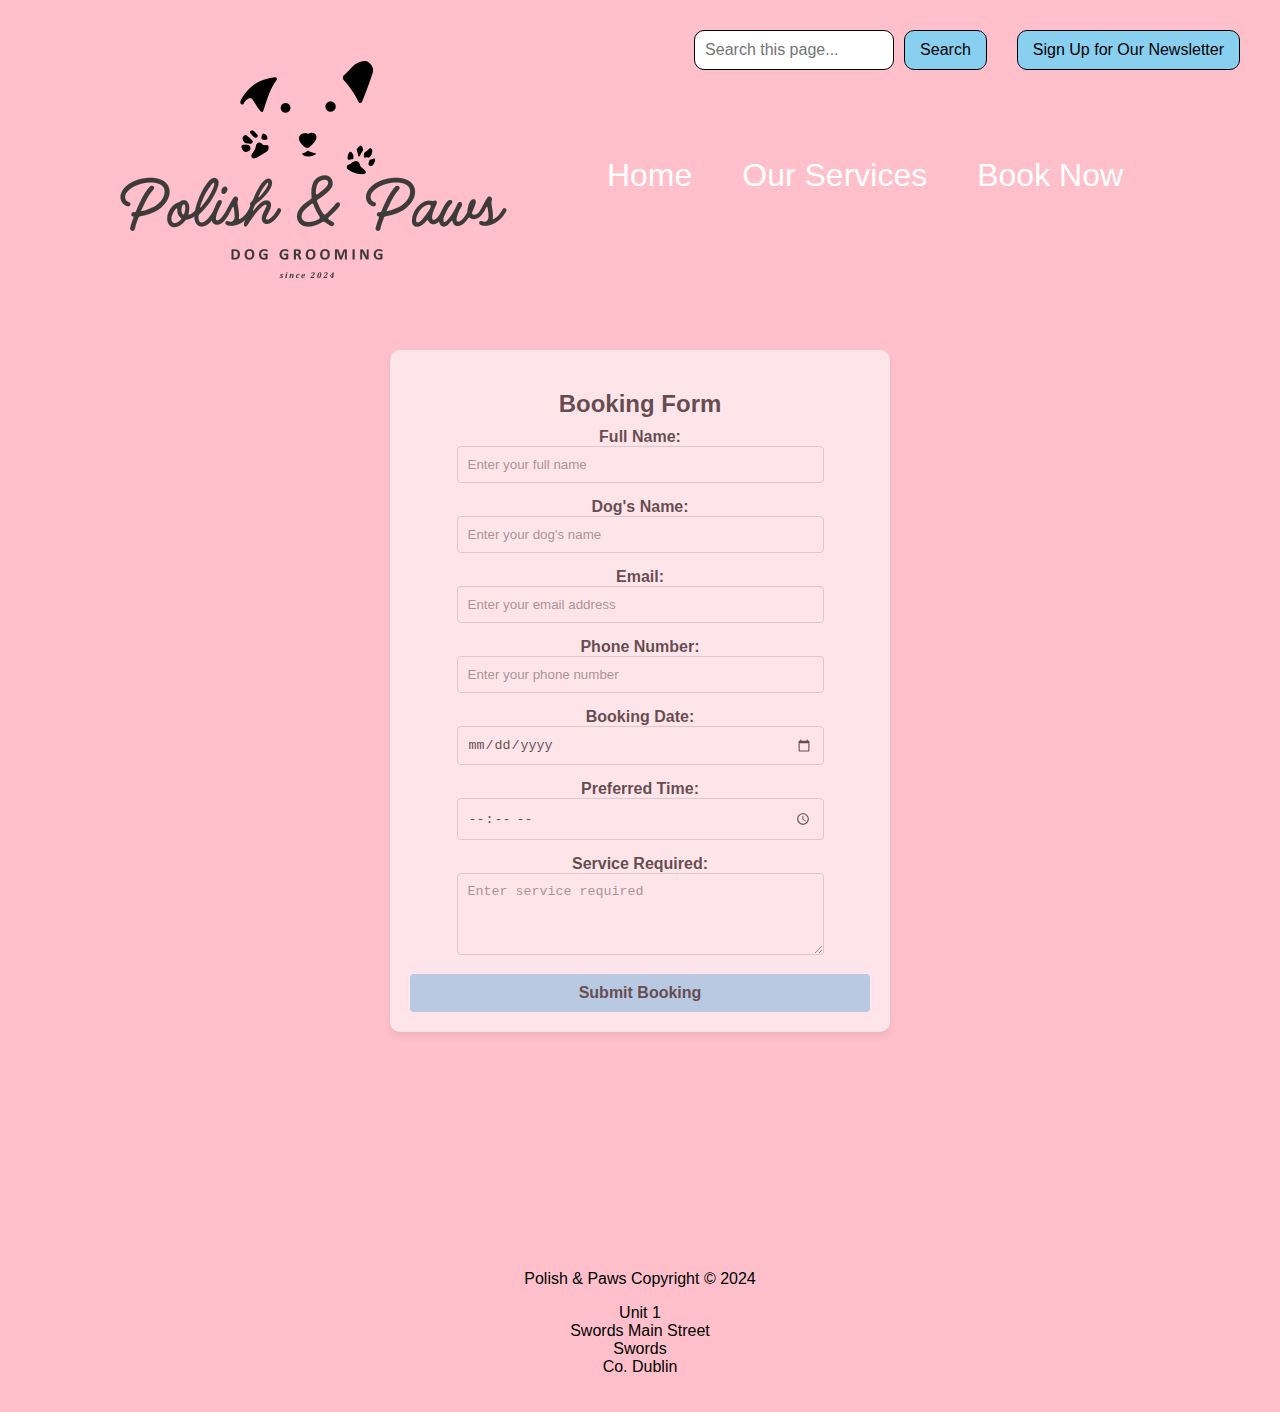
==== bookingpage/index.html @ 96cdd24d "Booking page CSS updates fix" ====
<!DOCTYPE html>
<html lang="en">
<head>
<title>Polish and Paws Dog Grooming</title>
<meta charset="utf-8" meta name="viewport" content="width=device-width, initial-scale=1.0">
<link href="../CSS/bookingpage.css" rel="stylesheet" type="text/css">
</head>
<body>
  <div id="container">
    <header>
    <div class="top-bar">
    <div class="search-container">
                <input type="text" id="search-bar" placeholder="Search this page...">
                <button type="button" id="search-button">Search</button>
                <div id="message" class="message"></div>
                <div class="newsletter-container">
                  <button type="button" class="newsletter-toggle" id="newsletter-toggle">Sign Up for Our Newsletter</button>
                  <div id="newsletter-dropdown" class="newsletter-dropdown">
                    <div id="newslettermessage" class="newslettermessage"></div>
                    <form id="newsletter-form">
                      <input type="email" id="email" placeholder="Enter your email" required>
                      <button type="submit">Sign Up</button>
                    </form>
                  </div>
                </div>
              </div>
    </div>
            <div class="main-header">
              <img src="../images/company-logo.webp" width="500" height="250" alt="Company Logo" class="desktop-logo">
              <img src="../images/company-logo.webp" width="300" height="150" alt="Company Logo" class="mobiletablet-logo">
              <nav>
                <a href="../index.html">Home</a>
                <a href="../servicespage/index.html">Our Services</a>
                <a href="#">Book Now</a>
              </nav>
            </div>
          </header>
    <main>
        <form id="booking-form" action="#" method="POST">
        <h2>Booking Form</h2>
        <div class="form-group">
            <label for="name">Full Name:</label>
            <input type="text" id="full-name" name="name" placeholder="Enter your full name" required>
        </div>
        <div class="form-group">
            <label for="name">Dog's Name:</label>
            <input type="text" id="dogs-name" name="dog-name" placeholder="Enter your dog's name" required>
        </div>
        <div class="form-group">
            <label for="email">Email:</label>
            <input type="email" id="email-field" name="email" placeholder="Enter your email address" required>
        </div>
        <div class="form-group">
            <label for="phone">Phone Number:</label>
            <input type="tel" id="phone-field" name="phone" placeholder="Enter your phone number" required>
        </div>
        <div class="form-group">
            <label for="date">Booking Date:</label>
            <input type="date" id="date-field" name="date" required>
        </div>
        <div class="form-group">
            <label for="time">Preferred Time:</label>
            <input type="time" id="time-field" name="time" required>
        </div>
        <div class="form-group">
            <label for="message">Service Required:</label>
            <textarea id="your-message" name="message" rows="4" placeholder="Enter service required"></textarea>
        </div>
        <button type="submit" class="btn">Submit Booking</button>
    </form>
    </main>

 <footer>
    Polish &amp; Paws Copyright &copy; 2024<br>
      <p>Unit 1<br>
         Swords Main Street<br>
         Swords<br>
         Co. Dublin</p>
</footer>
</div>
<script src="../Javascript/bookingpagescript.js"></script>
</body>
</html>
---- CSS/bookingpage.css ----
body, html{
  margin: 0;
  background-color: pink;
}
.desktop-logo{
  display: inline;
}
.mobiletablet-logo{
  display: none;
}

header{
display: flex;
flex-direction: column;
width: 100%;
box-sizing: border-box;
}

.top-bar{
display: flex;
justify-content: flex-end;
align-items: center;
padding: 10px 20px;
background-color: pink;
width: 100%;
gap: 20px;
box-sizing: border-box;
}

.search-container{
display: flex;
align-items: center;
gap: 10px;
}

#search-bar{
width: 200px;
max-width: 200px;
padding: 10px;
font-size: 16px;
border: 1px solid black;
border-radius: 10px;
overflow-x: hidden;
box-sizing: border-box;
}

.highlight {
  background-color: yellow;
  font-weight: bold;
  padding: 0 2px;
}

#message {
  display: none;
  color: red;
  background-color: white; opacity: 60%;
  font-family: sans-serif;
  border: 2px solid #89CFF0;
  border-radius: 10px;
  padding: 5px;
  font-size: 16px;
}

#message.show {
  display: block;
}

button{
padding: 10px 15px;
font-family: sans-serif;
font-size: 16px;
cursor: pointer;
border: 1px solid black;
border-radius: 10px;
background-color: #89CFF0;
}

button:hover{
background-color: white;
}

.main-header{
display: flex;
align-items: center;
justify-content: center;
gap: 50px;
width: 100%;
max-width: 100%;
margin-left: -50px;
margin-right: -50px;
margin-top: -50px;
margin-bottom: 50px;

}

nav{
display: flex;
gap: 50px;
justify-content: center;
}

nav a{
text-decoration: none;
font-family: sans-serif;
font-size: 2em;
color: white;
}

nav a:hover{
color: #89CFF0;
}

.newsletter-container{
text-align: center;
padding: 20px;
background-color: pink;
border-radius: 8px;
width: 50%;
max-width: 400px;
margin: auto;
}

.newsletter-toggle {
  font-size: 16px;
  font-family: sans-serif;
  padding: 10px 15px;
  cursor: pointer;
  border-radius: 10px;
  border: 1px solid black;
  background-color: #89CFF0;
  transition: 0.3s ease;
}

.newsletter-toggle:hover{
background-color: #64a9d1;
}

.newsletter-dropdown{
display: none;
margin-top: 10px;
text-align: center;
transition: max-height 0.3s ease-out;
max-height: 0;
overflow: hidden;
}

.newsletter-dropdown form{
display: flex;
flex-direction: column;
gap: 10px;
align-items: center;
margin-top: 10px;
}

.newsletter-dropdown input{
padding: 10px;
font-size: 16px;
border-radius: 10px;
margin-bottom: 8px; 
background-color: #f9f9f9;
border: 1px solid black;
width: 200px;
font-size: 16px;
border: 1px solid black;
border-radius: 10px;
}

#booking-form {
  font-family: sans-serif;
  background: white; opacity: 60%;
  color: black;
  box-sizing: border-box;
  border-radius: 10px;
  box-shadow: 0 4px 6px rgba(0, 0, 0, 0.1);
  max-width: 500px;
  width: 100%;
  text-align: center;
  padding: 20px;
  margin: auto;

}
#booking-form h2 {
  text-align: center;
  margin-bottom: 10px;
}
.form-group {
  margin-bottom: 15px;
}
.form-group label {
  display: block;
  font-weight: bold;
}
.form-group input,
.form-group select,
.form-group textarea {
  width: 75%;
  padding: 10px;
  border: 1px solid #ccc;
  border-radius: 4px;
}

.btn {
  font-family: sans-serif;
  font-weight: 800;
  display: block;
  width: 100%;
  background-color: #89CFF0;
  color: black;
  padding: 10px;
  border: none;
  border-radius: 4px;
  font-size: 16px;
  cursor: pointer;
  
}
.btn:hover {
  background-color: #218838;
}

footer{
background-color: pink;
font-family: sans-serif;
text-align: center;
margin-bottom: 20px;
padding-top: 20px;
}

aside{
  display: none;
}
#container{ 
display: grid;
grid-template-columns: auto;
grid-template-rows: auto;
}
header{
grid-row: 1 / 2; grid-column: 1 / 4;
}
nav{
grid-row: 3 / 4; grid-column: 1 / 4
}
main{
grid-row: 4 / 5; grid-column: 1 / 4;
min-height: 100vh;
}
aside{
grid-row: 5 / 6; grid-column: 3/ 4;
}
footer{
grid-row: 6 / 7; grid-column: 1 / 4;
}
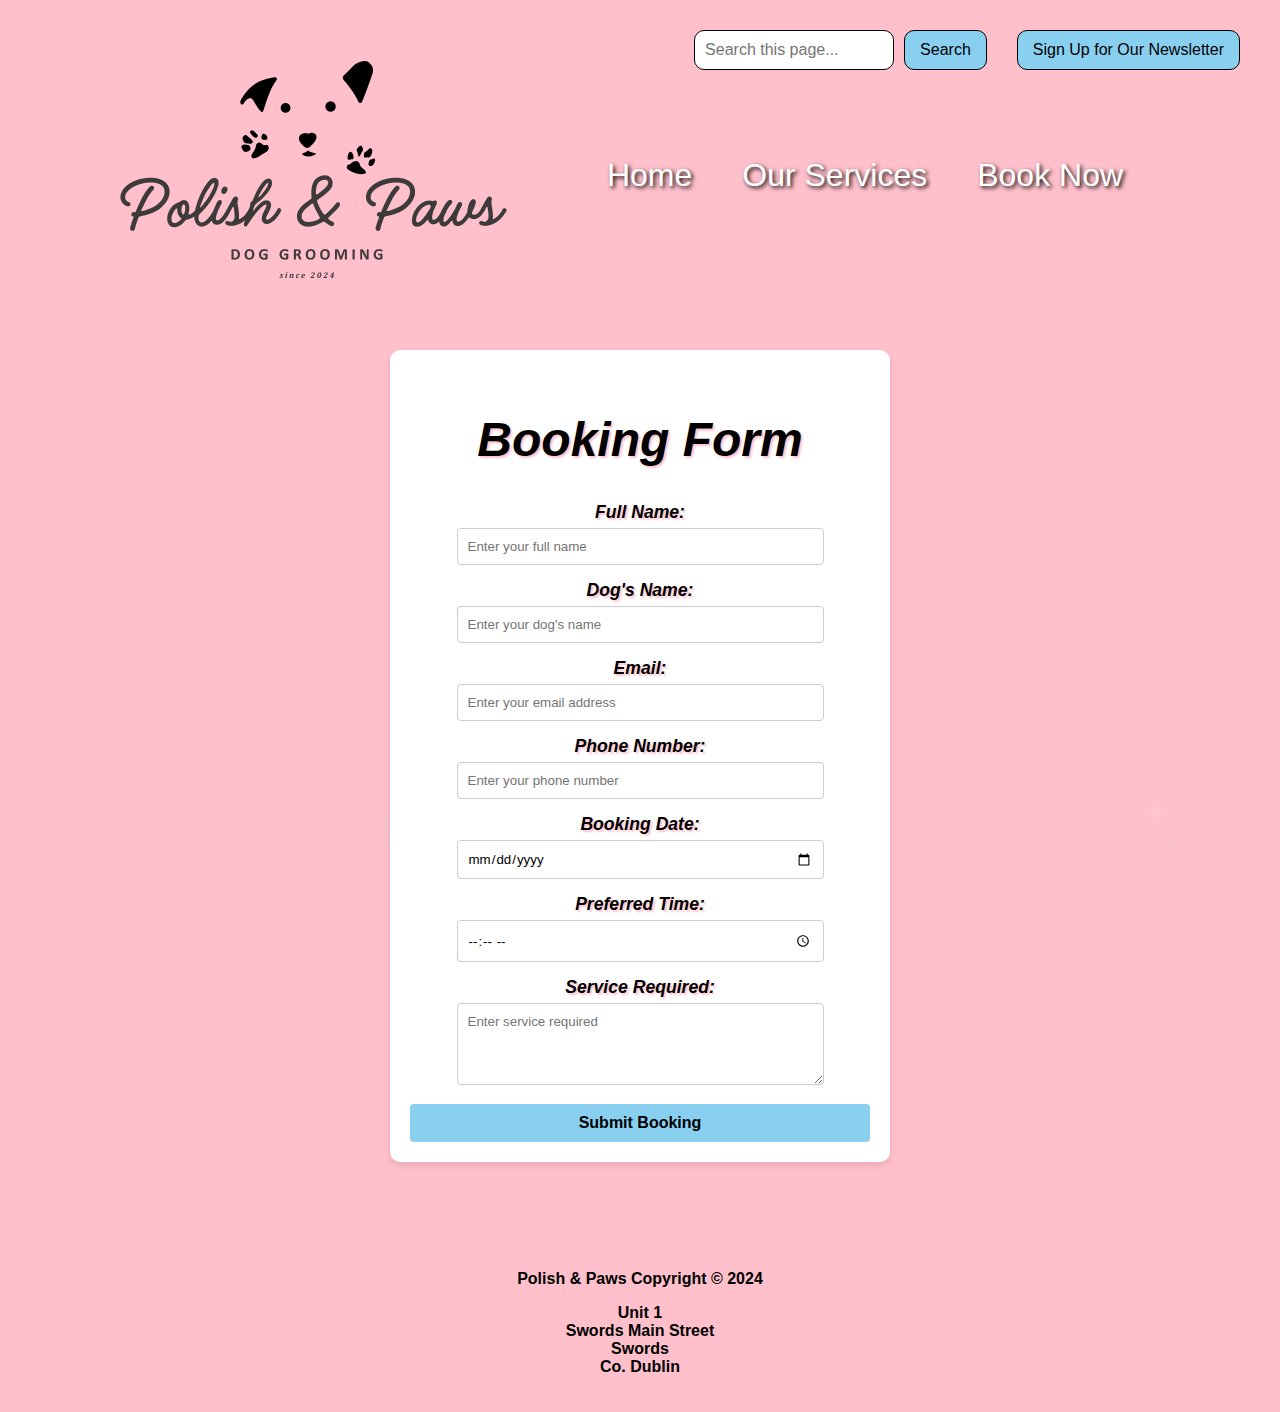
==== commit 95a1188b: "Booking page CSS updates" ====
--- a/bookingpage/index.html
+++ b/bookingpage/index.html
@@ -1,8 +1,12 @@
 <!DOCTYPE html>
 <html lang="en">
 <head>
-<title>Polish and Paws Dog Grooming</title>
-<meta charset="utf-8" meta name="viewport" content="width=device-width, initial-scale=1.0">
+  <title>Polish and Paws Dog Grooming</title>
+  <meta charset="utf-8">
+  <meta name="viewport" content="width=device-width, initial-scale=1.0">
+  <meta name="description" content="Professional family-run dog grooming service for all breeds. Book your appointment today!">
+  <meta name="keywords" content="dog grooming, pet care, dog salon">
+  <meta name="author" content="Polish and Paws Dog Grooming">
 <link href="../CSS/bookingpage.css" rel="stylesheet" type="text/css">
 </head>
 <body>
@@ -37,37 +41,38 @@
           </header>
     <main>
         <form id="booking-form" action="#" method="POST">
-        <h2>Booking Form</h2>
+        <h1>Booking Form</h1>
         <div class="form-group">
-            <label for="name">Full Name:</label>
+            <label for="full-name">Full Name:</label>
             <input type="text" id="full-name" name="name" placeholder="Enter your full name" required>
         </div>
         <div class="form-group">
-            <label for="name">Dog's Name:</label>
+            <label for="dogs-name">Dog's Name:</label>
             <input type="text" id="dogs-name" name="dog-name" placeholder="Enter your dog's name" required>
         </div>
         <div class="form-group">
-            <label for="email">Email:</label>
+            <label for="email-field">Email:</label>
             <input type="email" id="email-field" name="email" placeholder="Enter your email address" required>
         </div>
         <div class="form-group">
-            <label for="phone">Phone Number:</label>
+            <label for="phone-field">Phone Number:</label>
             <input type="tel" id="phone-field" name="phone" placeholder="Enter your phone number" required>
         </div>
         <div class="form-group">
-            <label for="date">Booking Date:</label>
+            <label for="date-field">Booking Date:</label>
             <input type="date" id="date-field" name="date" required>
         </div>
         <div class="form-group">
-            <label for="time">Preferred Time:</label>
+            <label for="time-field">Preferred Time:</label>
             <input type="time" id="time-field" name="time" required>
         </div>
         <div class="form-group">
-            <label for="message">Service Required:</label>
+            <label for="your-message">Service Required:</label>
             <textarea id="your-message" name="message" rows="4" placeholder="Enter service required"></textarea>
         </div>
         <button type="submit" class="btn">Submit Booking</button>
     </form>
+    <section></section>
     </main>
 
  <footer>
--- a/CSS/bookingpage.css
+++ b/CSS/bookingpage.css
@@ -10,6 +10,8 @@
 }
 
 header{
+  position: relative;
+  z-index: 10;
 display: flex;
 flex-direction: column;
 width: 100%;
@@ -80,6 +82,7 @@
 }
 
 .main-header{
+  
 display: flex;
 align-items: center;
 justify-content: center;
@@ -99,11 +102,13 @@
 justify-content: center;
 }
 
-nav a{
-text-decoration: none;
-font-family: sans-serif;
-font-size: 2em;
-color: white;
+nav a {
+  text-decoration: none;
+  font-family: sans-serif;
+  font-size: 2em;
+  color: white;
+  text-shadow: 2px 2px 4px rgba(0, 0, 0);
+  
 }
 
 nav a:hover{
@@ -166,8 +171,10 @@
 }
 
 #booking-form {
-  font-family: sans-serif;
-  background: white; opacity: 60%;
+  position: relative;
+  font-family: sans-serif;
+  background: white;
+  z-index: 10;
   color: black;
   box-sizing: border-box;
   border-radius: 10px;
@@ -179,20 +186,37 @@
   margin: auto;
 
 }
-#booking-form h2 {
+#booking-form h1 {
   text-align: center;
   margin-bottom: 10px;
+  text-align: center;
+  font-family: sans-serif;
+  font-size: 3em;
+  font-style: italic;
+  color: black;
+  padding-top: 10px;
+  padding-bottom: 25px;
+  text-shadow:2px 2px 2px pink;
 }
 .form-group {
   margin-bottom: 15px;
 }
 .form-group label {
   display: block;
+  text-align: center;
+  text-align: center;
+  font-family: sans-serif;
   font-weight: bold;
+  padding-bottom: 5px;
+  font-size: 1.10em;
+  font-style: italic;
+  color: black;
+  text-shadow:2px 2px 2px pink;
 }
 .form-group input,
 .form-group select,
 .form-group textarea {
+  font-family: sans-serif;
   width: 75%;
   padding: 10px;
   border: 1px solid #ccc;
@@ -220,10 +244,47 @@
 footer{
 background-color: pink;
 font-family: sans-serif;
+font-weight: bold;
 text-align: center;
 margin-bottom: 20px;
 padding-top: 20px;
 }
+
+main span{
+  position: absolute;
+  bottom: 50px;
+  border-radius: 50%;
+  pointer-events: none;
+  box-shadow: inset 0 0 10px rgb(137, 207, 240, 1.0);
+  opacity: 0.1;
+  animation: animate 4.75s linear infinite;
+}
+
+main span::before{
+  content: '';
+  position: absolute;
+  width: 100%;
+  height:100%;
+  transform: scale(0.25) translate(-50%, -50%);
+  background: radial-gradient(#fff, transparent);
+  border-radius: 50%;
+}
+
+@keyframes animate{
+  0%{
+    transform: translateY(500%);
+    opacity:1;
+  }
+  
+  90%{
+    opacity: 1;
+  }
+  100%
+  {
+    transform: translateY(-1700%);
+    opacity: 1;
+  }
+  }
 
 aside{
   display: none;
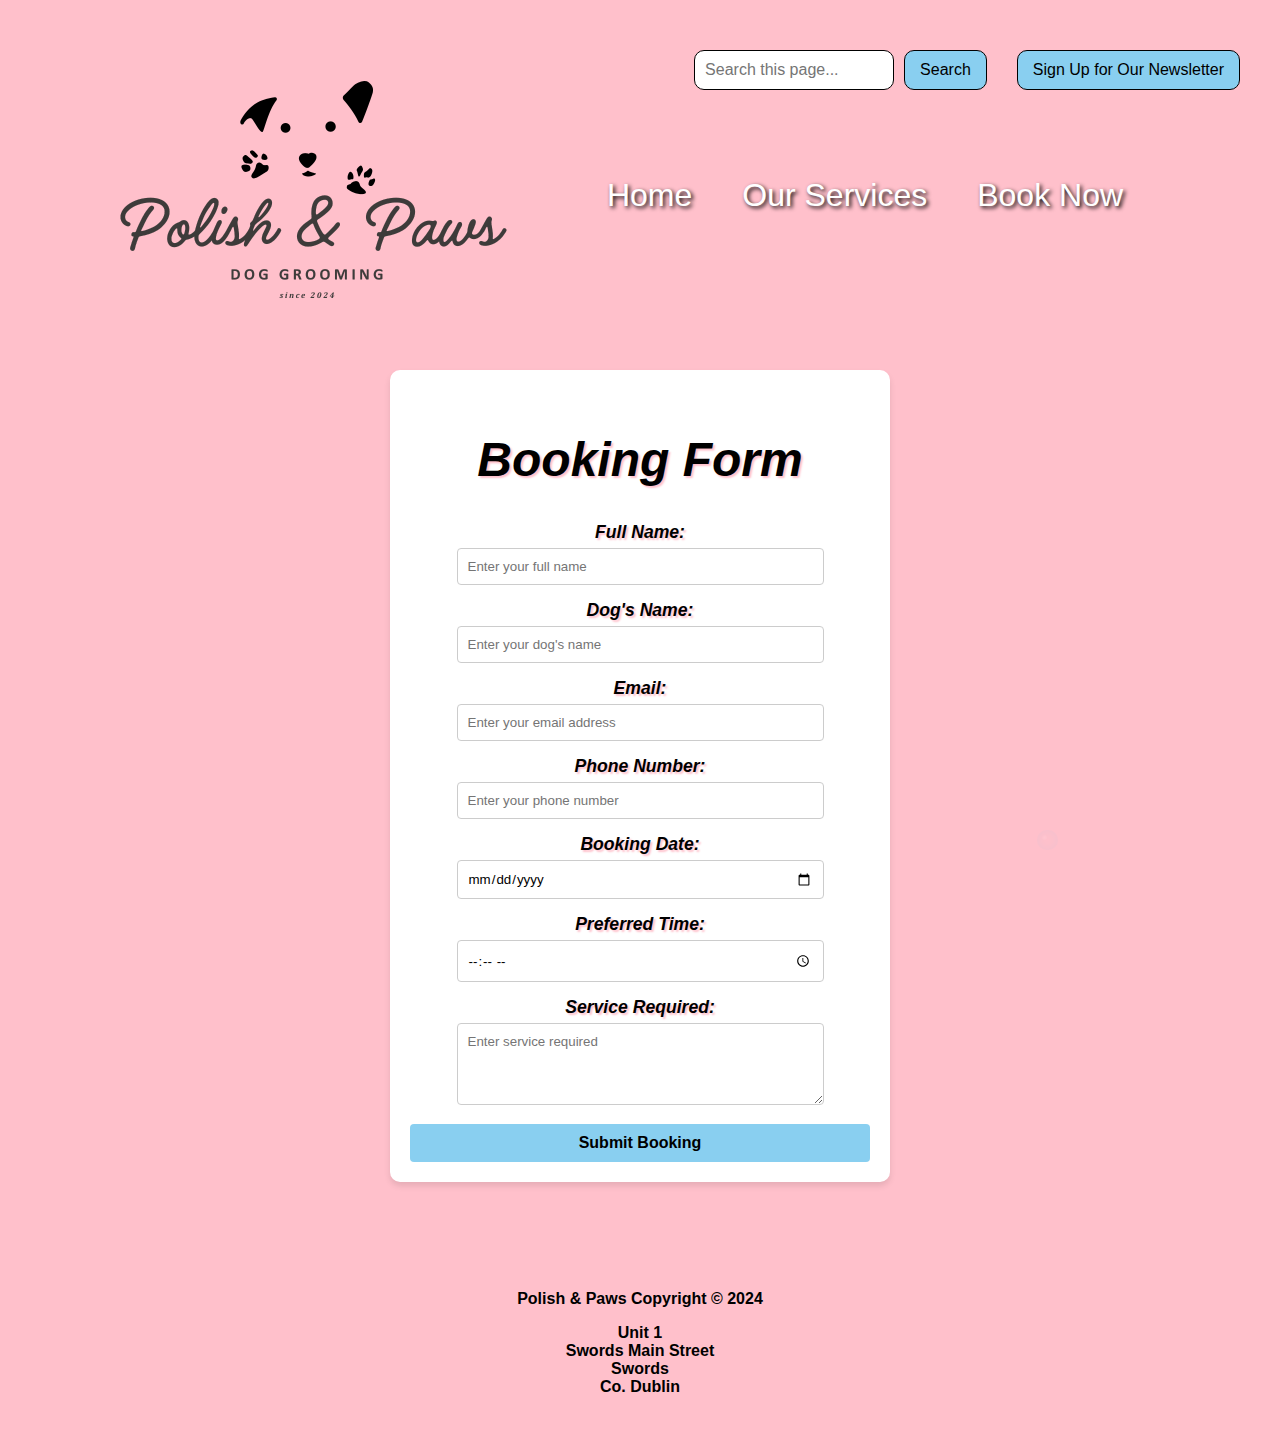
==== commit 7bcf017c: "Booking page CSS updates" ====
--- a/bookingpage/index.html
+++ b/bookingpage/index.html
@@ -31,7 +31,7 @@
     </div>
             <div class="main-header">
               <img src="../images/company-logo.webp" width="500" height="250" alt="Company Logo" class="desktop-logo">
-              <img src="../images/company-logo.webp" width="300" height="150" alt="Company Logo" class="mobiletablet-logo">
+              <img src="../images/company-logo-mobile.webp" width="300" height="150" alt="Company Logo" class="mobiletablet-logo">
               <nav>
                 <a href="../index.html">Home</a>
                 <a href="../servicespage/index.html">Our Services</a>
--- a/CSS/bookingpage.css
+++ b/CSS/bookingpage.css
@@ -1,5 +1,6 @@
 body, html{
   margin: 0;
+  padding: 0;
   background-color: pink;
 }
 .desktop-logo{
@@ -10,12 +11,12 @@
 }
 
 header{
-  position: relative;
-  z-index: 10;
+z-index: 10;
 display: flex;
 flex-direction: column;
 width: 100%;
 box-sizing: border-box;
+padding-top: 20px;
 }
 
 .top-bar{
@@ -31,6 +32,7 @@
 
 .search-container{
 display: flex;
+justify-content: flex-end;
 align-items: center;
 gap: 10px;
 }
@@ -55,7 +57,7 @@
 #message {
   display: none;
   color: red;
-  background-color: white; opacity: 60%;
+  background-color: white;
   font-family: sans-serif;
   border: 2px solid #89CFF0;
   border-radius: 10px;
@@ -82,7 +84,6 @@
 }
 
 .main-header{
-  
 display: flex;
 align-items: center;
 justify-content: center;
@@ -93,7 +94,6 @@
 margin-right: -50px;
 margin-top: -50px;
 margin-bottom: 50px;
-
 }
 
 nav{
@@ -184,8 +184,8 @@
   text-align: center;
   padding: 20px;
   margin: auto;
-
-}
+}
+
 #booking-form h1 {
   text-align: center;
   margin-bottom: 10px;
@@ -250,7 +250,7 @@
 padding-top: 20px;
 }
 
-main span{
+body span{
   position: absolute;
   bottom: 50px;
   border-radius: 50%;
@@ -258,9 +258,10 @@
   box-shadow: inset 0 0 10px rgb(137, 207, 240, 1.0);
   opacity: 0.1;
   animation: animate 4.75s linear infinite;
-}
-
-main span::before{
+  z-index: 1;
+}
+
+body span::before{
   content: '';
   position: absolute;
   width: 100%;
@@ -311,12 +312,236 @@
 grid-row: 6 / 7; grid-column: 1 / 4;
 }
 
-
-
-
-
-
-
-
-
-
+@media (max-width: 480px) {
+  
+  *,
+*::before,
+*::after {
+  max-width: 100%;
+}
+
+  .desktop-logo {
+    display: none;
+  }
+  
+  .mobiletablet-logo {
+    display: inline;
+    padding-top:30px ;
+    padding-bottom: 20px;
+  }
+
+  header{
+    display: flex;
+    flex-direction: column ;
+    align-items: center;
+    width: 80%;
+    justify-self: center;
+  }
+
+  .logo-container {
+    display: flex;
+    flex-direction: column;
+    align-items: center;
+    justify-content: center;
+    width: 100%;
+    padding: 5px;
+  }
+
+  .top-bar {
+    flex-direction: column;
+    align-items: center;
+    text-align: center;
+    gap: 10px;
+    margin: 0;
+  }
+
+  .search-container {
+    display: flex;
+    flex-direction: column;
+    align-items: center;
+    width: 100%;
+  }
+
+  #search-bar {
+    width: 50%;
+    max-width: 250px;
+    padding: 2px;
+  }
+
+  #message {
+    padding: 2px;
+    font-size: 10px;
+  }
+  
+  #message.show {
+    display: block;
+  }
+  .newsletter-dropdown input {
+    padding: 2px;
+    font-size: 14px;
+   
+    width: 95%;
+  }
+  nav {
+    display: none;
+  }
+
+  nav.active {
+    display: none;
+  }
+
+  .hamburger-menu {
+    display: flex;
+  }
+  
+  #mobile-nav {
+    position: fixed;
+    top: 100px;
+    left: 50%;
+    transform: translateX(-50%);
+    background-color: pink;
+    padding: 10px;
+    border-radius: 10px;
+    box-shadow: 0px 4px 6px rgba(0, 0, 0, 0.5);
+    z-index: 1000;
+  }
+
+  #mobile-nav ul {
+    list-style: none;
+    padding: 0;
+    margin: 0;
+    display: flex;
+    flex-direction: column;
+    align-items: center;
+    gap: 10px;
+  }
+
+  #mobile-nav.active {
+    display: flex;
+    flex-direction: column;
+    justify-content: center;
+    align-items: center;
+    text-align: center;
+  }
+
+  #mobile-nav ul li a {
+    text-decoration: none;
+    color: #89CFF0;
+    font-family: sans-serif;
+    font-size: 1.5em;
+  }
+
+  #mobile-nav ul li a:hover {
+    color: #89CFF0;
+  }
+
+  h1 {
+    font-size: 1.5em;
+  }
+
+  .text-box {
+    max-width: 80%;
+    height: 200px;
+  }
+
+  .slideshow-wrapper {
+    flex-direction: column;
+    gap: 10px;
+  }
+
+  .slideshow-container {
+  width: 80%;
+}
+
+  nav a {
+    font-size: 1.5em;
+  }
+
+  .top-bar {
+    flex-direction: column;
+    align-items: center;
+    text-align: center;
+    gap: 10px;
+  }
+
+  #booking-form {
+  max-width: 300px;
+}
+
+main{
+  margin-bottom: -130px;
+}
+
+#booking-form h1 {
+  margin-bottom: 10px;
+  font-size: 2em;
+  font-style: italic;
+  color: black;
+  padding-top: 5px;
+  padding-bottom: 5px;
+  text-shadow:2px 2px 2px pink;
+}
+.form-group {
+  margin-bottom: 15px;
+}
+.form-group label {
+  display: block;
+  text-align: center;
+  text-align: center;
+  font-family: sans-serif;
+  font-weight: bold;
+  padding-bottom: 5px;
+  font-size: 1.10em;
+  font-style: italic;
+  color: black;
+  text-shadow:2px 2px 2px pink;
+}
+.form-group input,
+.form-group select,
+.form-group textarea {
+  font-family: sans-serif;
+  width: 75%;
+  padding: 10px;
+  border: 1px solid #ccc;
+  border-radius: 4px;
+}
+
+html, body {
+  margin: 0;
+  padding: 0;
+  overflow-x: hidden;
+  width: 100%;
+  height: 100%;
+  position: relative;
+}
+
+body span {
+  left: 50%;
+  transform: translateX(-50%) scale(0.25);
+}
+
+@keyframes animate {
+  0% {
+    transform: translateX(-50%) translateY(500%);
+    opacity: 1;
+  }
+
+  90% {
+    opacity: 1;
+  }
+
+  100% {
+    transform: translateX(-50%) translateY(-1700%);
+    opacity: 1;
+  }
+}
+
+}
+
+
+
+
+
+
+
+
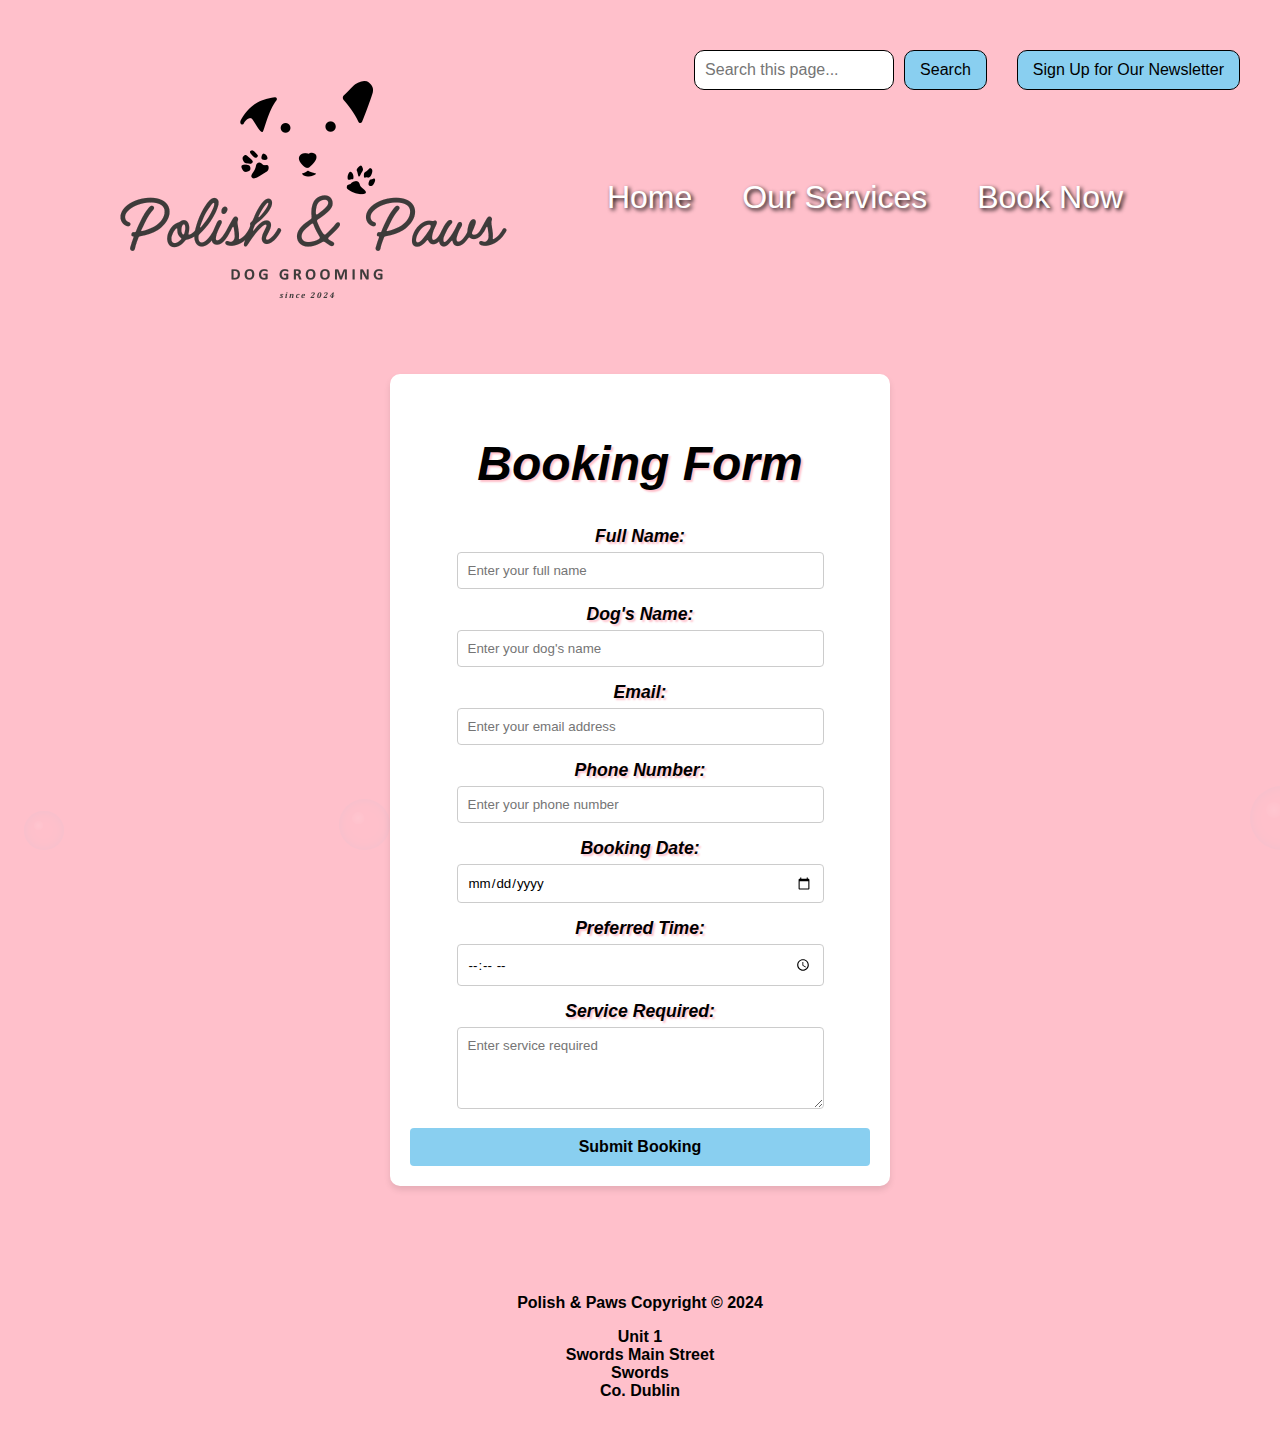
==== commit de196c14: "Booking page updates" ====
--- a/bookingpage/index.html
+++ b/bookingpage/index.html
@@ -29,16 +29,32 @@
                 </div>
               </div>
     </div>
-            <div class="main-header">
-              <img src="../images/company-logo.webp" width="500" height="250" alt="Company Logo" class="desktop-logo">
-              <img src="../images/company-logo-mobile.webp" width="300" height="150" alt="Company Logo" class="mobiletablet-logo">
-              <nav>
-                <a href="../index.html">Home</a>
-                <a href="../servicespage/index.html">Our Services</a>
-                <a href="#">Book Now</a>
-              </nav>
-            </div>
-          </header>
+    <div class="main-header">
+      <div class="logo-container">
+        <img src="../images/company-logo.webp" width="500" height="250" alt="Company Logo" class="desktop-logo">
+        <img src="../images/company-logo-mobile.webp" width="250" height="125" alt="Company Logo" class="mobiletablet-logo">
+        <div class="mobile-nav">
+          <div class="hamburger-menu" onclick="toggleMenu()">
+            <div class="bar"></div>
+            <div class="bar"></div>
+            <div class="bar"></div>
+          </div>
+          <div id="mobile-nav">
+            <ul>
+              <li><a href="../index.html">Home</a></li>
+              <li><a href="../servicespage/index.html">Our Services</a></li>
+              <li><a href="#">Book Now</a></li>
+            </ul>
+          </div>
+        </div>
+      </div>
+      <nav>
+        <a href="../index.html">Home</a>
+        <a href="../servicespage/index.html">Our Services</a>
+        <a href="#">Book Now</a>
+      </nav>
+    </div>
+  </header>
     <main>
         <form id="booking-form" action="#" method="POST">
         <h1>Booking Form</h1>
@@ -72,9 +88,9 @@
         </div>
         <button type="submit" class="btn">Submit Booking</button>
     </form>
+
+    </main>
     <section></section>
-    </main>
-
  <footer>
     Polish &amp; Paws Copyright &copy; 2024<br>
       <p>Unit 1<br>
--- a/CSS/bookingpage.css
+++ b/CSS/bookingpage.css
@@ -96,6 +96,31 @@
 margin-bottom: 50px;
 }
 
+.hamburger-menu {
+  display: none;
+  cursor: pointer;
+  flex-direction: column;
+  justify-content: space-between;
+  width: 30px;
+  height: 20px;
+  gap: 5px;
+}
+
+.hamburger-menu .bar {
+  width: 30px;
+  height: 4px;
+  background-color: black;
+  border-radius: 2px;
+}
+
+.hamburger-menu.active + #mobile-nav.active{
+  display: flex;
+}
+
+#mobile-nav {
+  display: none;
+}
+
 nav{
 display: flex;
 gap: 50px;
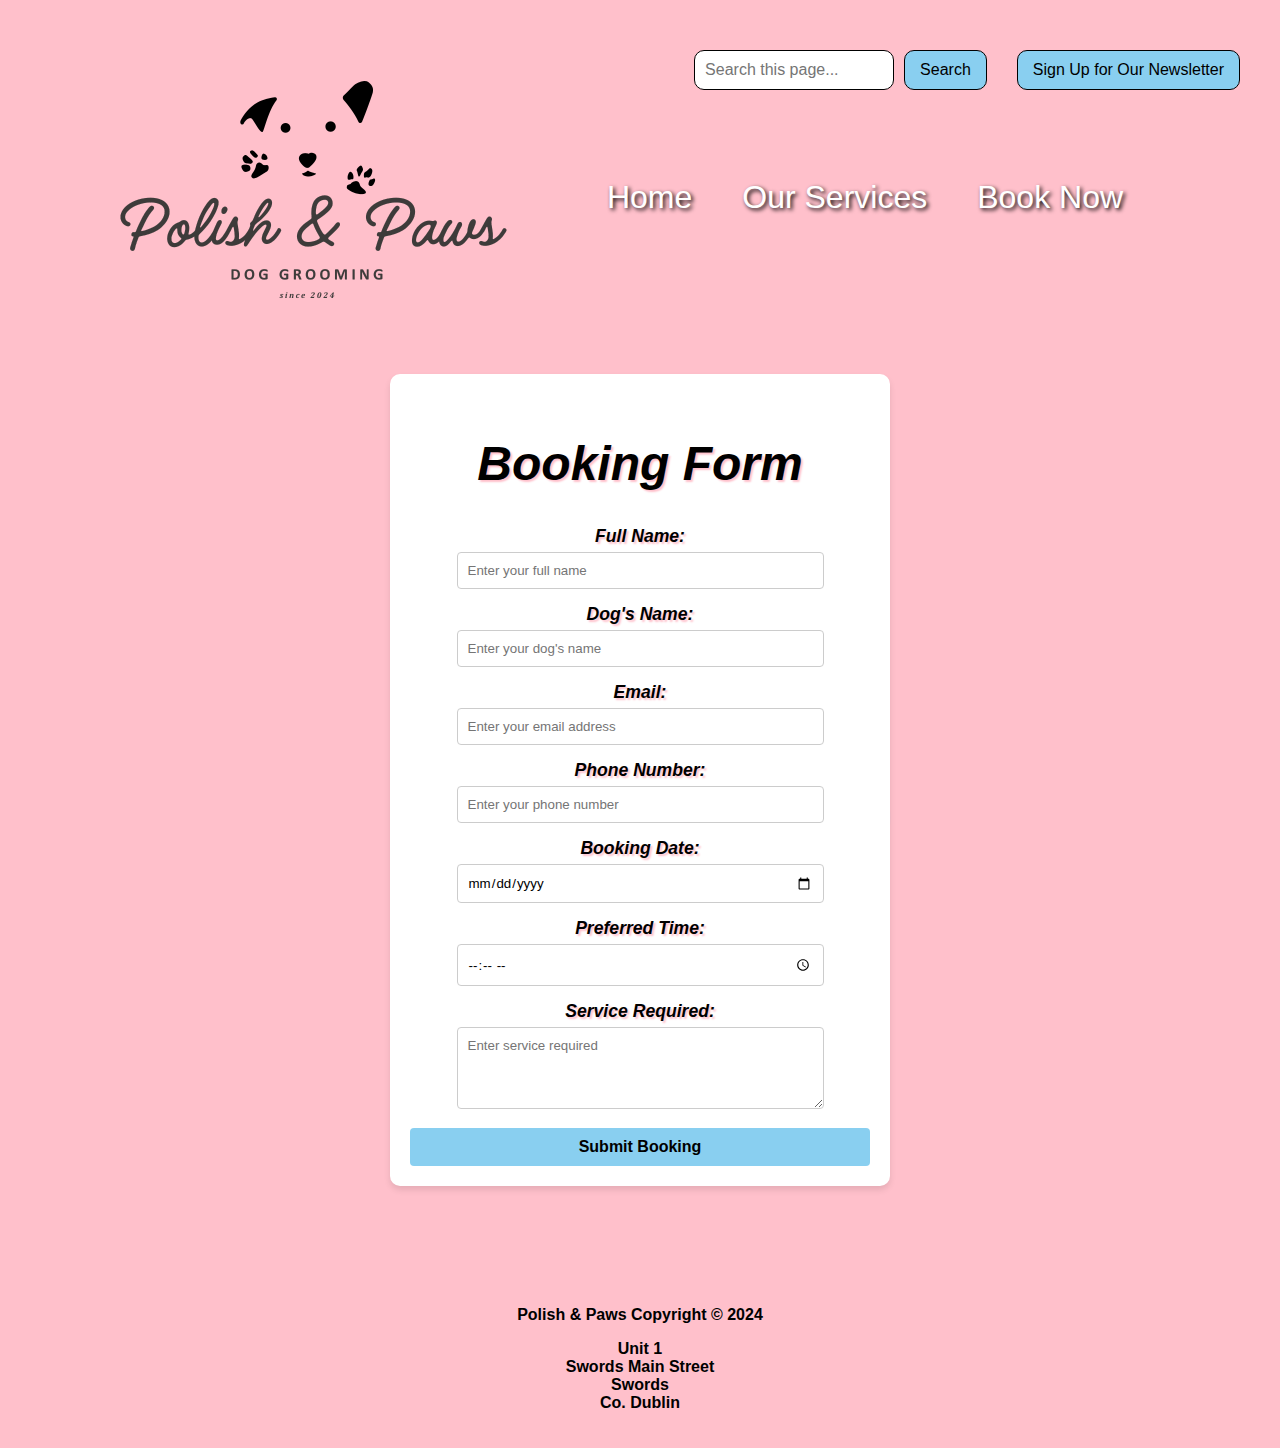
==== commit 2e0e4cbd: "HTML clean up" ====
--- a/bookingpage/index.html
+++ b/bookingpage/index.html
@@ -10,93 +10,92 @@
 <link href="../CSS/bookingpage.css" rel="stylesheet" type="text/css">
 </head>
 <body>
-  <div id="container">
-    <header>
-    <div class="top-bar">
-    <div class="search-container">
-                <input type="text" id="search-bar" placeholder="Search this page...">
-                <button type="button" id="search-button">Search</button>
-                <div id="message" class="message"></div>
-                <div class="newsletter-container">
-                  <button type="button" class="newsletter-toggle" id="newsletter-toggle">Sign Up for Our Newsletter</button>
-                  <div id="newsletter-dropdown" class="newsletter-dropdown">
-                    <div id="newslettermessage" class="newslettermessage"></div>
-                    <form id="newsletter-form">
-                      <input type="email" id="email" placeholder="Enter your email" required>
-                      <button type="submit">Sign Up</button>
-                    </form>
-                  </div>
-                </div>
-              </div>
-    </div>
-    <div class="main-header">
-      <div class="logo-container">
-        <img src="../images/company-logo.webp" width="500" height="250" alt="Company Logo" class="desktop-logo">
-        <img src="../images/company-logo-mobile.webp" width="250" height="125" alt="Company Logo" class="mobiletablet-logo">
-        <div class="mobile-nav">
-          <div class="hamburger-menu" onclick="toggleMenu()">
-            <div class="bar"></div>
-            <div class="bar"></div>
-            <div class="bar"></div>
-          </div>
-          <div id="mobile-nav">
-            <ul>
-              <li><a href="../index.html">Home</a></li>
-              <li><a href="../servicespage/index.html">Our Services</a></li>
-              <li><a href="#">Book Now</a></li>
-            </ul>
-          </div>
-        </div>
-      </div>
-      <nav>
-        <a href="../index.html">Home</a>
-        <a href="../servicespage/index.html">Our Services</a>
-        <a href="#">Book Now</a>
-      </nav>
-    </div>
-  </header>
-    <main>
-        <form id="booking-form" action="#" method="POST">
-        <h1>Booking Form</h1>
-        <div class="form-group">
-            <label for="full-name">Full Name:</label>
-            <input type="text" id="full-name" name="name" placeholder="Enter your full name" required>
-        </div>
-        <div class="form-group">
-            <label for="dogs-name">Dog's Name:</label>
-            <input type="text" id="dogs-name" name="dog-name" placeholder="Enter your dog's name" required>
-        </div>
-        <div class="form-group">
-            <label for="email-field">Email:</label>
-            <input type="email" id="email-field" name="email" placeholder="Enter your email address" required>
-        </div>
-        <div class="form-group">
-            <label for="phone-field">Phone Number:</label>
-            <input type="tel" id="phone-field" name="phone" placeholder="Enter your phone number" required>
-        </div>
-        <div class="form-group">
-            <label for="date-field">Booking Date:</label>
-            <input type="date" id="date-field" name="date" required>
-        </div>
-        <div class="form-group">
-            <label for="time-field">Preferred Time:</label>
-            <input type="time" id="time-field" name="time" required>
-        </div>
-        <div class="form-group">
-            <label for="your-message">Service Required:</label>
-            <textarea id="your-message" name="message" rows="4" placeholder="Enter service required"></textarea>
-        </div>
-        <button type="submit" class="btn">Submit Booking</button>
-    </form>
-
-    </main>
-    <section></section>
+<div id="container">
+<header>
+<div class="top-bar">
+<div class="search-container">
+<input type="text" id="search-bar" placeholder="Search this page...">
+<button type="button" id="search-button">Search</button>
+<div id="message" class="message"></div>
+<div class="newsletter-container">
+<button type="button" class="newsletter-toggle" id="newsletter-toggle">Sign Up for Our Newsletter</button>
+<div id="newsletter-dropdown" class="newsletter-dropdown">
+<div id="newslettermessage" class="newslettermessage"></div>
+<form id="newsletter-form">
+<input type="email" id="email" placeholder="Enter your email" required>
+<button type="submit">Sign Up</button>
+</form>
+</div>
+</div>
+</div>
+</div>
+<div class="main-header">
+<div class="logo-container">
+<img src="../images/company-logo.webp" width="500" height="250" alt="Company Logo" class="desktop-logo">
+<img src="../images/company-logo-mobile.webp" width="250" height="125" alt="Company Logo" class="mobiletablet-logo">
+<div class="mobile-nav">
+<div class="hamburger-menu" onclick="toggleMenu()">
+<div class="bar"></div>
+<div class="bar"></div>
+<div class="bar"></div>
+</div>
+<div id="mobile-nav">
+<ul>
+<li><a href="../index.html">Home</a></li>
+<li><a href="../servicespage/index.html">Our Services</a></li>
+<li><a href="#">Book Now</a></li>
+</ul>
+</div>
+</div>
+</div>
+<nav>
+<a href="../index.html">Home</a>
+<a href="../servicespage/index.html">Our Services</a>
+<a href="#">Book Now</a>
+</nav>
+</div>
+</header>
+<main>
+ <form id="booking-form" action="#" method="POST">
+ <h1>Booking Form</h1>
+ <div class="form-group">
+ <label for="full-name">Full Name:</label>
+ <input type="text" id="full-name" name="name" placeholder="Enter your full name" required>
+ </div>
+ <div class="form-group">
+ <label for="dogs-name">Dog's Name:</label>
+ <input type="text" id="dogs-name" name="dog-name" placeholder="Enter your dog's name" required>
+ </div>
+ <div class="form-group">
+ <label for="email-field">Email:</label>
+ <input type="email" id="email-field" name="email" placeholder="Enter your email address" required>
+ </div>
+ <div class="form-group">
+ <label for="phone-field">Phone Number:</label>
+ <input type="tel" id="phone-field" name="phone" placeholder="Enter your phone number" required>
+ </div>
+ <div class="form-group">
+ <label for="date-field">Booking Date:</label>
+ <input type="date" id="date-field" name="date" required>
+ </div>
+ <div class="form-group">
+ <label for="time-field">Preferred Time:</label>
+ <input type="time" id="time-field" name="time" required>
+ </div>
+ <div class="form-group">
+ <label for="your-message">Service Required:</label>
+ <textarea id="your-message" name="message" rows="4" placeholder="Enter service required"></textarea>
+ </div>
+ <button type="submit" class="btn">Submit Booking</button>
+ </form>
+</main>
+ <section></section>
  <footer>
-    Polish &amp; Paws Copyright &copy; 2024<br>
-      <p>Unit 1<br>
-         Swords Main Street<br>
-         Swords<br>
-         Co. Dublin</p>
+  Polish &amp; Paws Copyright &copy; 2024<br>
+ <p>Unit 1<br>
+  Swords Main Street<br>
+  Swords<br>
+  Co. Dublin</p>
 </footer>
 </div>
 <script src="../Javascript/bookingpagescript.js"></script>
--- a/CSS/bookingpage.css
+++ b/CSS/bookingpage.css
@@ -271,6 +271,7 @@
 font-family: sans-serif;
 font-weight: bold;
 text-align: center;
+margin-top: 100px;
 margin-bottom: 20px;
 padding-top: 20px;
 }
@@ -328,7 +329,6 @@
 }
 main{
 grid-row: 4 / 5; grid-column: 1 / 4;
-min-height: 100vh;
 }
 aside{
 grid-row: 5 / 6; grid-column: 3/ 4;
@@ -338,7 +338,6 @@
 }
 
 @media (max-width: 480px) {
-  
   *,
 *::before,
 *::after {
@@ -464,20 +463,6 @@
     font-size: 1.5em;
   }
 
-  .text-box {
-    max-width: 80%;
-    height: 200px;
-  }
-
-  .slideshow-wrapper {
-    flex-direction: column;
-    gap: 10px;
-  }
-
-  .slideshow-container {
-  width: 80%;
-}
-
   nav a {
     font-size: 1.5em;
   }
@@ -491,10 +476,6 @@
 
   #booking-form {
   max-width: 300px;
-}
-
-main{
-  margin-bottom: -130px;
 }
 
 #booking-form h1 {
@@ -563,10 +544,215 @@
 
 }
 
-
-
-
-
-
-
-
+@media (min-width: 600px) and (max-width: 820px){
+  *,
+*::before,
+*::after {
+  max-width: 100%;
+}
+
+  .desktop-logo {
+    display: none;
+  }
+  
+  .mobiletablet-logo {
+    display: inline;
+    padding-top:30px ;
+    padding-bottom: 20px;
+  }
+
+  header{
+    display: flex;
+    flex-direction: column ;
+    align-items: center;
+    width: 80%;
+    justify-self: center;
+  }
+
+  .logo-container {
+    display: flex;
+    flex-direction: column;
+    align-items: center;
+    justify-content: center;
+    width: 100%;
+    padding: 5px;
+  }
+
+  .top-bar {
+    flex-direction: column;
+    align-items: center;
+    text-align: center;
+    gap: 10px;
+    margin: 0;
+  }
+
+  .search-container {
+    display: flex;
+    flex-direction: column;
+    align-items: center;
+    width: 100%;
+  }
+
+  #search-bar {
+    width: 50%;
+    max-width: 250px;
+    padding: 2px;
+  }
+
+  #message {
+    padding: 2px;
+    font-size: 10px;
+  }
+  
+  #message.show {
+    display: block;
+  }
+  .newsletter-dropdown input {
+    padding: 2px;
+    font-size: 14px;
+   
+    width: 95%;
+  }
+  nav {
+    display: none;
+  }
+
+  nav.active {
+    display: none;
+  }
+
+  .hamburger-menu {
+    display: flex;
+  }
+  
+  #mobile-nav {
+    position: fixed;
+    top: 100px;
+    left: 50%;
+    transform: translateX(-50%);
+    background-color: pink;
+    padding: 10px;
+    border-radius: 10px;
+    box-shadow: 0px 4px 6px rgba(0, 0, 0, 0.5);
+    z-index: 1000;
+  }
+
+  #mobile-nav ul {
+    list-style: none;
+    padding: 0;
+    margin: 0;
+    display: flex;
+    flex-direction: column;
+    align-items: center;
+    gap: 10px;
+  }
+
+  #mobile-nav.active {
+    display: flex;
+    flex-direction: column;
+    justify-content: center;
+    align-items: center;
+    text-align: center;
+  }
+
+  #mobile-nav ul li a {
+    text-decoration: none;
+    color: #89CFF0;
+    font-family: sans-serif;
+    font-size: 1.5em;
+  }
+
+  #mobile-nav ul li a:hover {
+    color: #89CFF0;
+  }
+
+  h1 {
+    font-size: 1.5em;
+  }
+
+  nav a {
+    font-size: 1.5em;
+  }
+
+  .top-bar {
+    flex-direction: column;
+    align-items: center;
+    text-align: center;
+    gap: 10px;
+  }
+
+  #booking-form {
+  width:80%;
+  margin-bottom: 20px;
+}
+
+#booking-form h1 {
+  margin-bottom: 10px;
+  font-size: 2em;
+  font-style: italic;
+  color: black;
+  padding-top: 5px;
+  padding-bottom: 5px;
+  text-shadow:2px 2px 2px pink;
+}
+.form-group {
+  margin-bottom: 15px;
+}
+.form-group label {
+  display: block;
+  text-align: center;
+  text-align: center;
+  font-family: sans-serif;
+  font-weight: bold;
+  padding-bottom: 5px;
+  font-size: 1.10em;
+  font-style: italic;
+  color: black;
+  text-shadow:2px 2px 2px pink;
+}
+.form-group input,
+.form-group select,
+.form-group textarea {
+  font-family: sans-serif;
+  width: 75%;
+  padding: 10px;
+  border: 1px solid #ccc;
+  border-radius: 4px;
+}
+
+html, body {
+  margin: 0;
+  padding: 0;
+  overflow-x: hidden;
+  width: 100%;
+  height: 100%;
+  position: relative;
+}
+
+body span {
+  left: 50%;
+  transform: translateX(-50%) scale(0.25);
+}
+
+@keyframes animate {
+  0% {
+    transform: translateX(-50%) translateY(0%);
+    opacity: 1;
+  }
+
+  90% {
+    opacity: 1;
+  }
+
+  100% {
+    transform: translateX(-50%) translateY(-1900%);
+    opacity: 1;
+  }
+}
+}
+
+
+
+
+
+
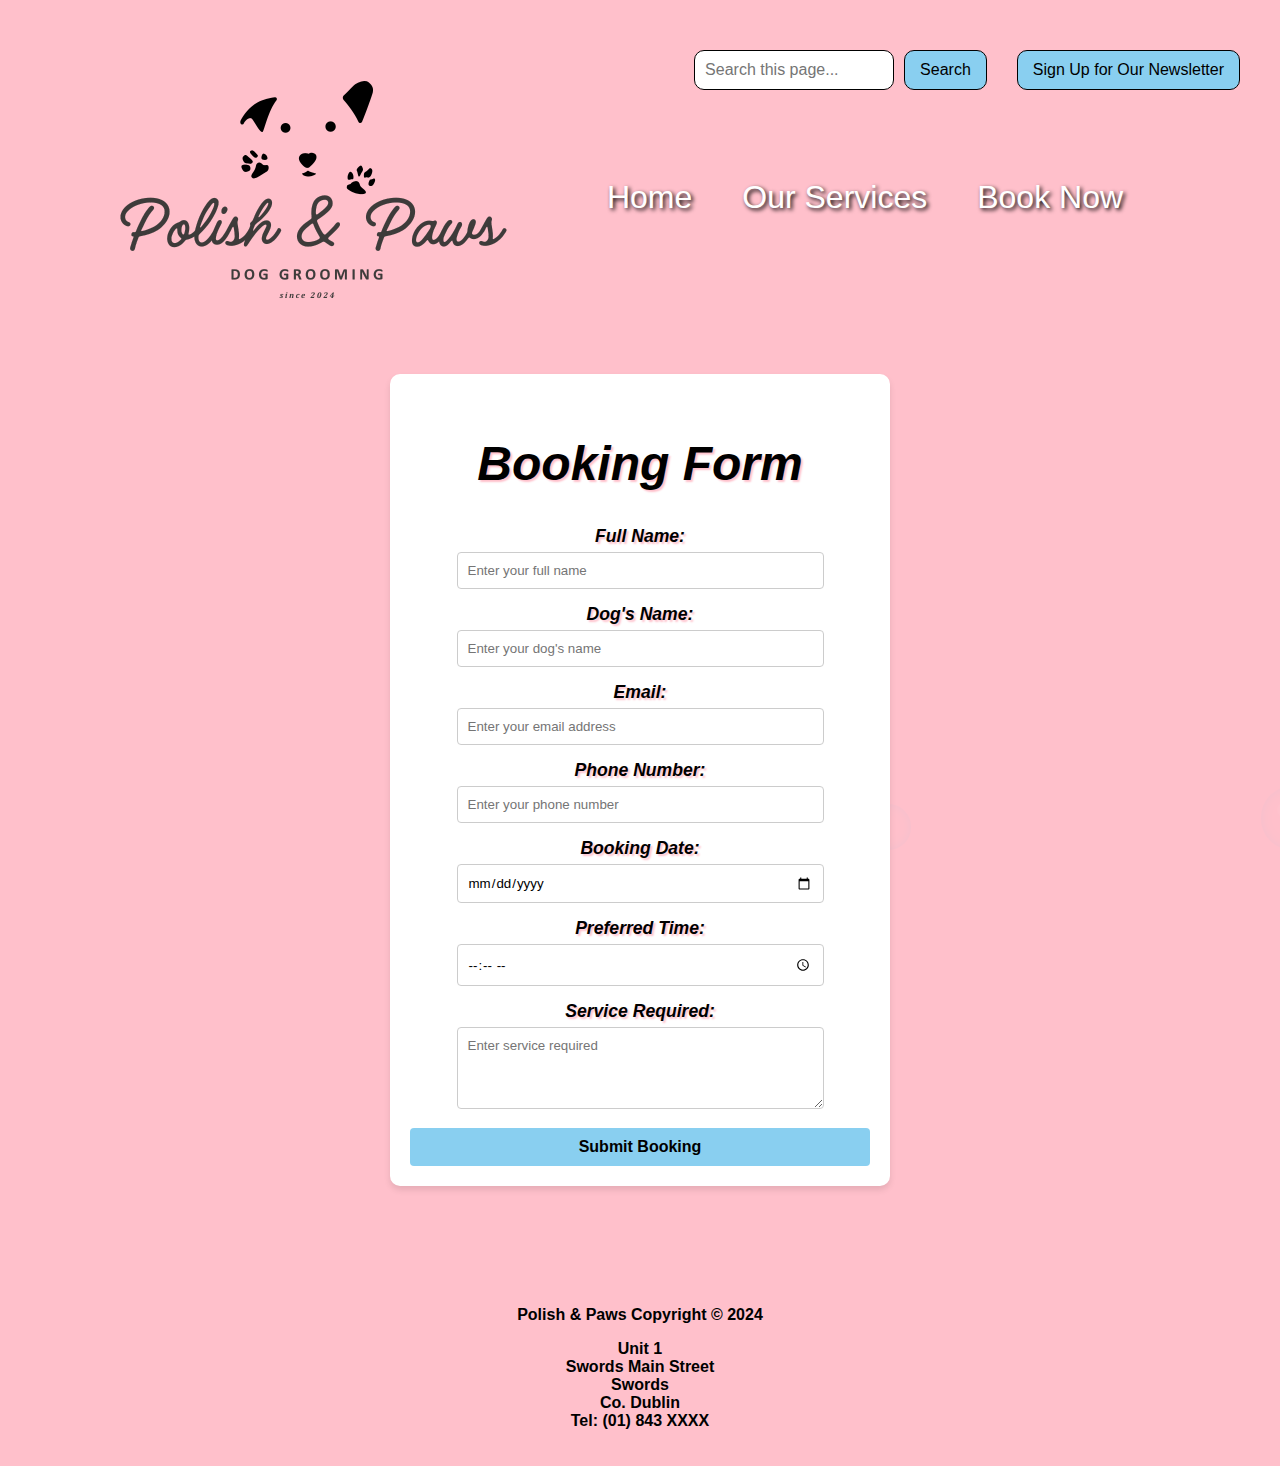
==== commit 9d342acb: "Final version of all files" ====
--- a/bookingpage/index.html
+++ b/bookingpage/index.html
@@ -92,11 +92,12 @@
  <section></section>
  <footer>
   Polish &amp; Paws Copyright &copy; 2024<br>
- <p>Unit 1<br>
+  <p>Unit 1<br>
   Swords Main Street<br>
   Swords<br>
-  Co. Dublin</p>
-</footer>
+  Co. Dublin<br>
+  Tel: (01) 843 XXXX</p>
+  </footer>
 </div>
 <script src="../Javascript/bookingpagescript.js"></script>
 </body>
